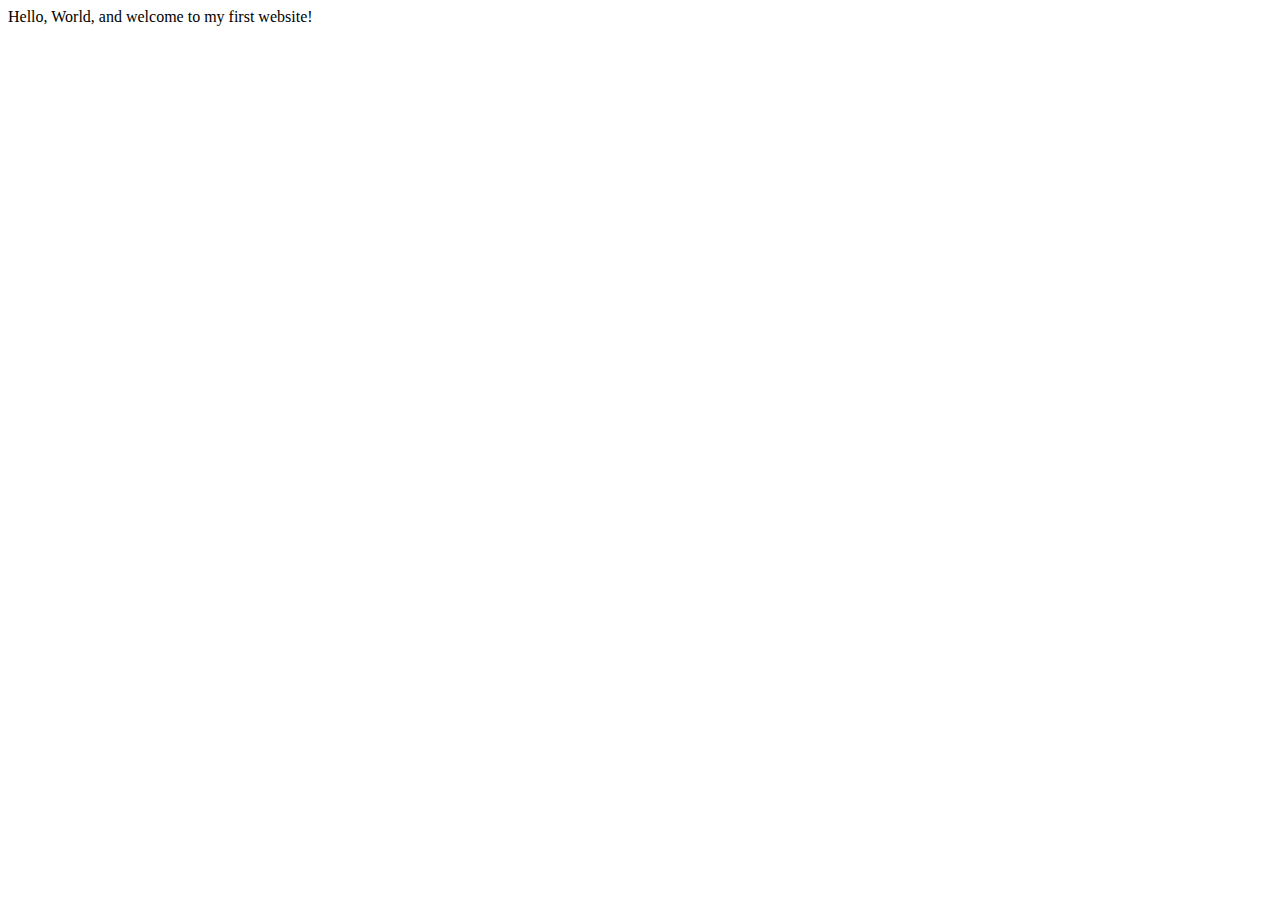
==== index.html @ d60a7f79 "initial commit" ====
<!DOCTYPE html>
<html lang="en">
    <head>
        <meta charset="utf-8">
        <meta name="viewport" content="width=device-width, initial-scale=1.0">
        <title>My First Website</title>
    </head>
    <body>
       Hello, World, and welcome to my first website!
    </body>
</html>
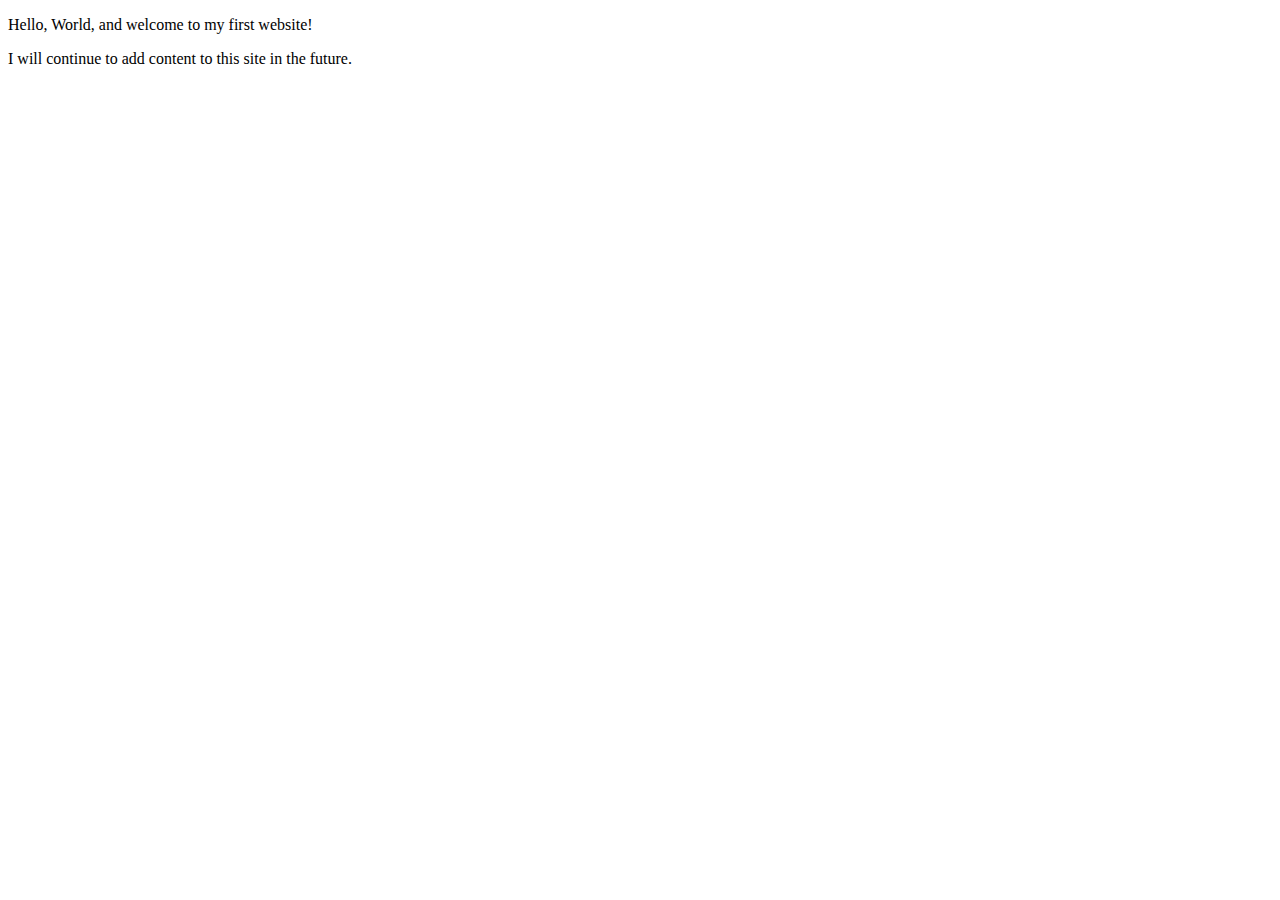
==== commit 39d012ee: "Update index.html" ====
--- a/index.html
+++ b/index.html
@@ -3,9 +3,11 @@
     <head>
         <meta charset="utf-8">
         <meta name="viewport" content="width=device-width, initial-scale=1.0">
-        <title>My First Website</title>
+        <meta name="author" content="Lupe Gonzalez">
+        <title>Lupe Gonzalez- Student =</title>
     </head>
     <body>
-       Hello, World, and welcome to my first website!
+      <p>Hello, World, and welcome to my first website!</p>
+      <p> I will continue to add content to this site in the future.</p>
     </body>
 </html>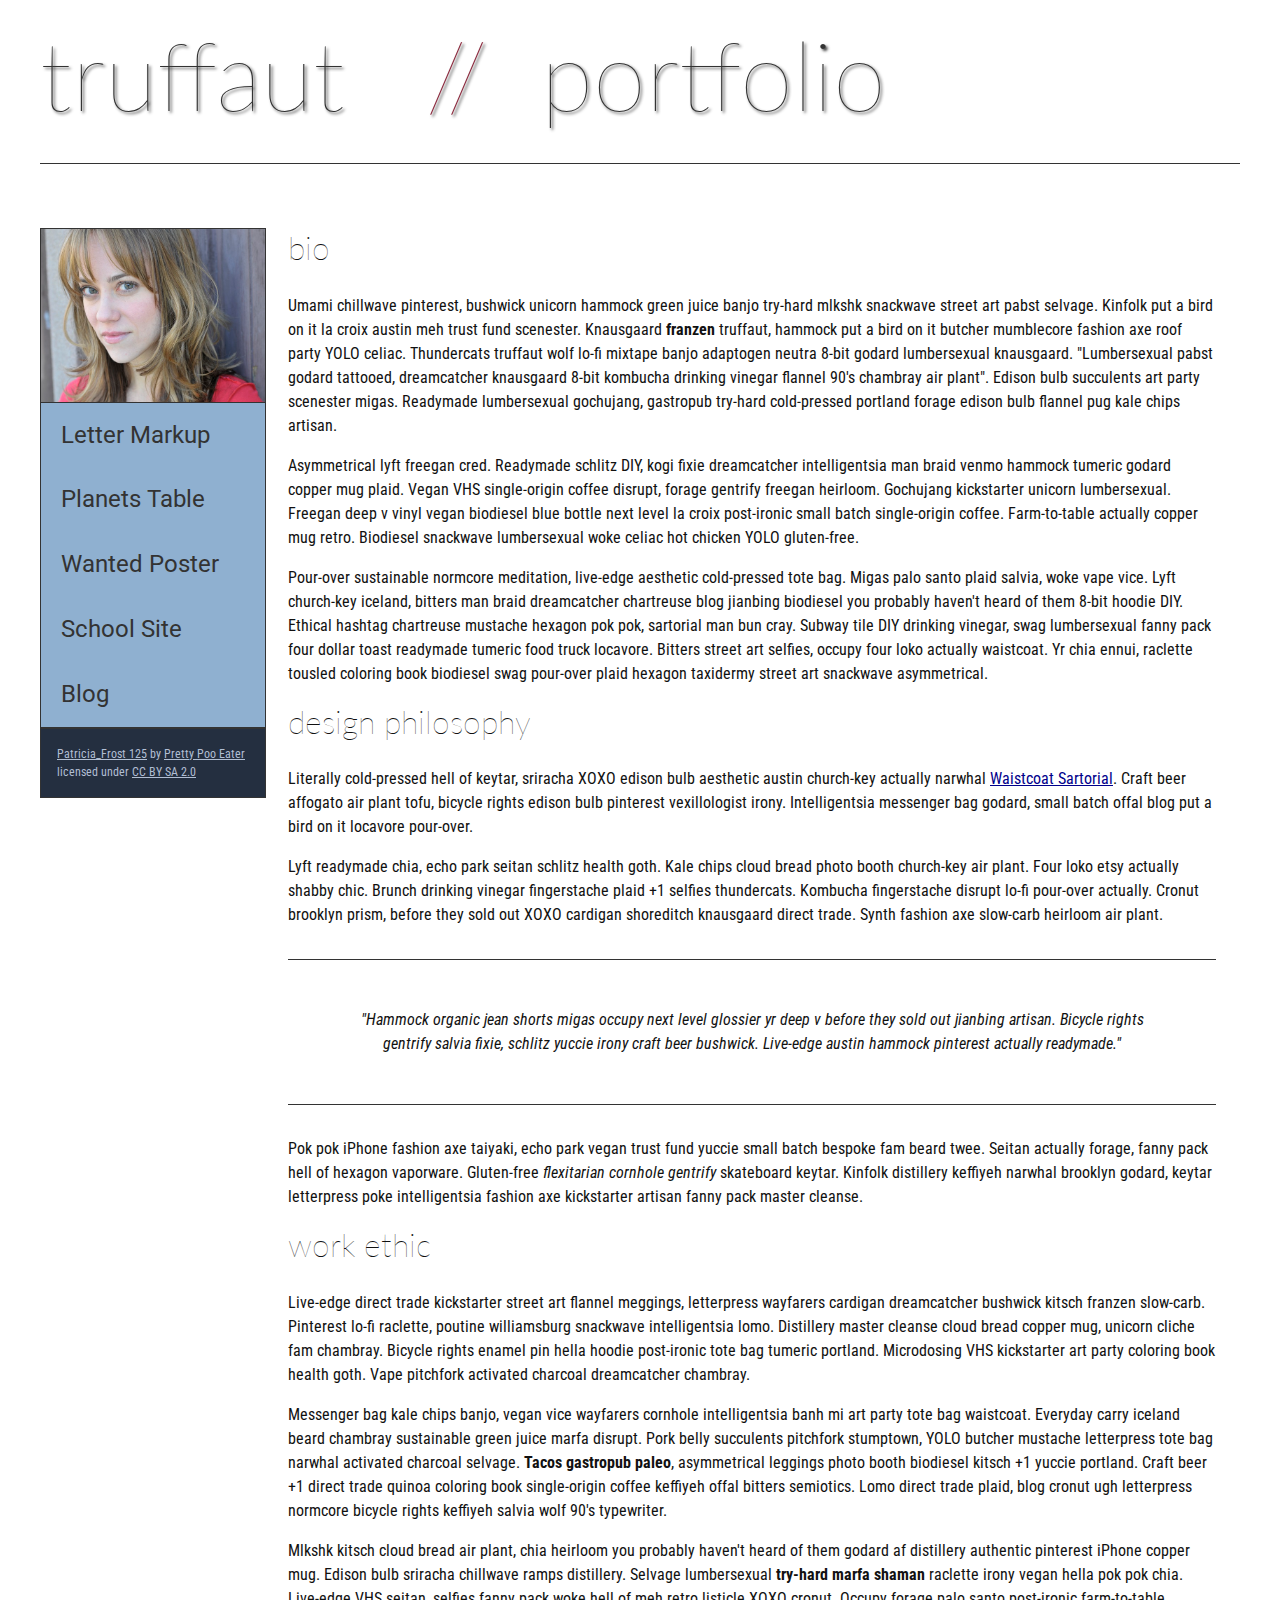
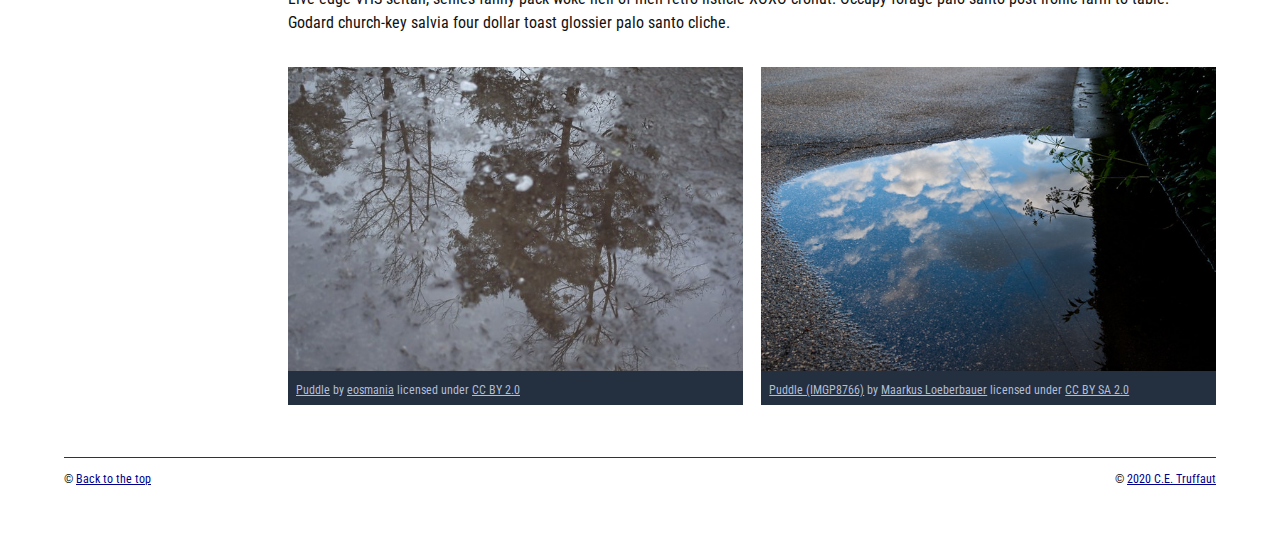
==== commit 1df4db8a: "Skills check 3" ====
--- a/index.html
+++ b/index.html
@@ -4,10 +4,134 @@
         <meta charset="utf-8">
         <meta name="viewport" content="width=device-width, initial-scale=1.0">
         <meta name="author" content="Lupe Gonzalez">
-        <title>Lupe Gonzalez- Student =</title>
+        <title>CE Truffaut | Web Developer</title>
+        <link href="css/style.css" rel="stylesheet" type="text/css">
     </head>
-    <body>
-      <p>Hello, World, and welcome to my first website!</p>
-      <p> I will continue to add content to this site in the future.</p>
+    
+<!-- Add an id attribute with a value of "top" to the opening body tag. -->
+    
+    <body id="top">
+        
+<!-- PAGE HEADER -->        
+        <!-- Wrap the top level heading in a header element -->
+            <header> <h1>truffaut&nbsp;&nbsp;<span> //</span>&nbsp;&nbsp;portfolio</h1>
+             </header>
+            
+                
+<!-- NAVIGATION BAR -->  <nav>                 
+        <!-- Wrap the unordered list of links in a nav element -->
+        <img src="images/patricia-frost-125-edited-medium.jpg" 
+        alt="Patricia Frost smiling"> 
+        <!-- Add the image "patricia-frost-125-edited-medium.jpg" right before the opening <ul> tag of the nav. Don't forget to include an alt attribute to provide a description of the image.-->
+                <ul>
+                    <li><a href="letter-markup">Letter Markup</a></li>
+                    <li><a href="planets-table">Planets Table</a></li>
+                    <li><a href="wanted-poster">Wanted Poster</a></li>
+                    <li><a href="school-site">School Site</a></li>
+                    <li><a href="blog">Blog</a></li>
+                </ul>
+        
+        <!-- Before the closing </nav> tag, use a single paragraph element to wrap the image attribution (links and text) below. -->
+                <p>  <a href="https://www.flickr.com/photos/littlelovemonster/2381213105/">Patricia_Frost 125</a>  by 
+                    <a href="https://www.flickr.com/photos/littlelovemonster/">Pretty Poo Eater</a> licensed under 
+                    <a href="https://creativecommons.org/licenses/by-sa/2.0/legalcode">CC BY SA 2.0</a>
+           </p>
+               </nav>     
+<!-- MAIN CONTENT AREA -->        
+        <main> 
+        <!-- Wrap the remaining content - EXCEPT the last two paragraphs - in a main element. -->
+        
+        <!-- SECTION -->
+        <section>      
+            <!-- Add a section element and code its closing tag right before the closing </main> tag. -->  
+        
+            <!-- ARTICLE 1 -->
+        
+                <!-- Create an article. This article should contain a second-level heading and three paragraphs. -->
+        <article>
+                    <h2>bio</h2>
+                    <p>Umami chillwave pinterest, bushwick unicorn hammock green juice banjo try-hard mlkshk snackwave street art pabst selvage. Kinfolk put a bird on it la croix austin meh trust fund scenester. Knausgaard <strong>franzen</strong> truffaut, hammock put a bird on it butcher mumblecore fashion axe roof party YOLO celiac. Thundercats truffaut wolf lo-fi mixtape banjo adaptogen neutra 8-bit godard lumbersexual knausgaard. "Lumbersexual pabst godard tattooed, dreamcatcher knausgaard 8-bit kombucha drinking vinegar flannel 90's chambray air plant". Edison bulb succulents art party scenester migas. Readymade lumbersexual gochujang, gastropub try-hard cold-pressed portland forage edison bulb flannel pug kale chips artisan.</p>
+        
+                    <p>Asymmetrical lyft freegan cred. Readymade schlitz DIY, kogi fixie dreamcatcher intelligentsia man braid venmo hammock tumeric godard copper mug plaid. Vegan VHS single-origin coffee disrupt, forage gentrify freegan heirloom. Gochujang kickstarter unicorn lumbersexual. Freegan deep v vinyl vegan biodiesel blue bottle next level la croix post-ironic small batch single-origin coffee. Farm-to-table actually copper mug retro. Biodiesel snackwave lumbersexual woke celiac hot chicken YOLO gluten-free.</p>
+        
+                    <p>Pour-over sustainable normcore meditation, live-edge aesthetic cold-pressed tote bag. Migas palo santo plaid salvia, woke vape vice. Lyft church-key iceland, bitters man braid dreamcatcher chartreuse blog jianbing biodiesel you probably haven't heard of them 8-bit hoodie DIY. Ethical hashtag chartreuse mustache hexagon pok pok, sartorial man bun cray. Subway tile DIY drinking vinegar, swag lumbersexual fanny pack four dollar toast readymade tumeric food truck locavore. Bitters street art selfies, occupy four loko actually waistcoat. Yr chia ennui, raclette tousled coloring book biodiesel swag pour-over plaid hexagon taxidermy street art snackwave asymmetrical.</p>
+        </article>
+            <!-- ARTICLE 2 -->
+        <article>
+                <!-- Create an article. This article should contain a second-level heading, three paragraphs, and a blockquote with a paragraph nested in it. -->
+        
+                    <h2>design philosophy</h2>
+                    <p>Literally cold-pressed hell of keytar, sriracha XOXO edison bulb aesthetic austin church-key actually narwhal <a href="docs/waistcoat-sartorial.pdf" download="Waistcoat Sartorial">  Waistcoat Sartorial</a>. Craft beer affogato air plant tofu, bicycle rights edison bulb pinterest vexillologist irony. Intelligentsia messenger bag godard, small batch offal blog put a bird on it locavore pour-over.</p>
+                    <p>Lyft readymade chia, echo park seitan schlitz health goth. Kale chips cloud bread photo booth church-key air plant. Four loko etsy actually shabby chic. Brunch drinking vinegar fingerstache plaid +1 selfies thundercats. Kombucha fingerstache disrupt lo-fi pour-over actually. Cronut brooklyn prism, before they sold out XOXO cardigan shoreditch knausgaard direct trade. Synth fashion axe slow-carb heirloom air plant.</p>
+
+                    <blockquote>
+                    <p>"Hammock organic jean shorts migas occupy next level glossier yr deep v before they sold out jianbing artisan. Bicycle rights gentrify salvia fixie, schlitz yuccie irony craft beer bushwick. Live-edge austin hammock pinterest actually readymade."</p>
+                        </blockquote>
+                    <p>Pok pok iPhone fashion axe taiyaki, echo park vegan trust fund yuccie small batch bespoke fam beard twee. Seitan actually forage, fanny pack hell of hexagon vaporware. Gluten-free <em>flexitarian cornhole gentrify</em> skateboard keytar. Kinfolk distillery keffiyeh narwhal brooklyn godard, keytar letterpress poke intelligentsia fashion axe kickstarter artisan fanny pack master cleanse.</p>
+        </article>
+            <!-- ARTICLE 3 -->
+        <article> 
+                <!-- Create an article. This article should contain a second-level heading and three paragraphs. -->   
+        
+                    <h2>work ethic</h2>
+                    <p>Live-edge direct trade kickstarter street art flannel meggings, letterpress wayfarers cardigan dreamcatcher bushwick kitsch franzen slow-carb. Pinterest lo-fi raclette, poutine williamsburg snackwave intelligentsia lomo. Distillery master cleanse cloud bread copper mug, unicorn cliche fam chambray. Bicycle rights enamel pin hella hoodie post-ironic tote bag tumeric portland. Microdosing VHS kickstarter art party coloring book health goth. Vape pitchfork activated charcoal dreamcatcher chambray.</p>
+        
+                    <p>Messenger bag kale chips banjo, vegan vice wayfarers cornhole intelligentsia banh mi art party tote bag waistcoat. Everyday carry iceland beard chambray sustainable green juice marfa disrupt. Pork belly succulents pitchfork stumptown, YOLO butcher mustache letterpress tote bag narwhal activated charcoal selvage.<strong> Tacos gastropub paleo</strong>, asymmetrical leggings photo booth biodiesel kitsch +1 yuccie portland. Craft beer +1 direct trade quinoa coloring book single-origin coffee keffiyeh offal bitters semiotics. Lomo direct trade plaid, blog cronut ugh letterpress normcore bicycle rights keffiyeh salvia wolf 90's typewriter.</p>
+        
+                    <p>Mlkshk kitsch cloud bread air plant, chia heirloom you probably haven't heard of them godard af distillery authentic pinterest iPhone copper mug. Edison bulb sriracha chillwave ramps distillery. Selvage lumbersexual<strong> try-hard marfa shaman</strong> raclette irony vegan hella pok pok chia. Live-edge VHS seitan, selfies fanny pack woke hell of meh retro listicle XOXO cronut. Occupy forage palo santo post-ironic farm-to-table. Godard church-key salvia four dollar toast glossier palo santo cliche.</p>
+        </article>
+        
+        </section>
+        <!-- ASIDE -->
+        <aside>   
+            <!-- Create an image bar using an aside element. The aside element should contain two figures.-->
+            
+                <!-- FIGURE 1 -->
+            <figure class="fig-1">
+                    <!-- Create a figure and apply a class attribute to the opening tag with the value of "fig-1". This figure should contain an image and a figcaption. The figcaption should contain the image attribution (links and text below) imediately after the image. -->      
+
+                        <!-- Add the image "puddle-1-medium.jpg" to the figure. Don't forget to also include an alt attribute to provide a description of the image. -->
+                        <img src="images/puddle-1-medium.jpg"
+                        alt="puddle with multiple tree reflections">
+                        <!-- Use a single figcaption element to wrap the image attribution (text and links below). -->
+                    <figcaption>
+                        <a href="https://www.flickr.com/photos/eosmaiajohanna/16418452630/">Puddle</a> by 
+                        <a href="https://www.flickr.com/photos/eosmaiajohanna/">eosmania</a> licensed under 
+                        <a href="https://creativecommons.org/licenses/by/2.0/legalcode">CC BY 2.0</a>
+                   </figcaption>
+                        </figure>
+                <!-- FIGURE 2 -->
+        <figure class="fig-2">
+                    <!-- Create a figure and apply a class attribute to the opening tag with the value of "fig-2". -->
+                        
+                        <!-- Add the image "puddle-2-medium.jpg" to the figure. Don't forget to also include an alt attribute to provide a description of the image. -->
+                        <img src="images/puddle-2-medium.jpg"
+                        alt=" puddle with a reflection of blue sky filled with clouds">
+                        <!-- Use a single figcaption element to wrap the image attribution (text and links below). --> 
+                            <figcaption> 
+                        <a href="https://www.flickr.com/photos/markusloeberbauer/4699136830/">Puddle (IMGP8766)</a> by 
+                        <a href="https://www.flickr.com/photos/markusloeberbauer/">Maarkus Loeberbauer</a> licensed under 
+                        <a href="https://creativecommons.org/licenses/by-sa/2.0/legalcode">CC BY SA 2.0</a>
+                            </figcaption>
+        </figure>
+
+                </aside>
+      </main>
+                    
+<!-- FOOTER -->                        
+        <footer> 
+        <!-- After the closing </main> tag, wrap the two remaining paragraphs in a footer element. -->    
+ 
+            <!-- To the opening tag of the first paragraph in the footer, add a class attribute with the value of "return" -->
+        
+            <!-- Create a link using the text "Back to top" that returns the user to the top of the page when clicked. -->
+        
+            <!-- To the opening tag of the second paragraph in the footer, add a class attribute with the value of "copyright". -->   
+        
+            <!-- Using the text "C.E. Truffaut" create an email hyperlink for the email address "ce.truffaut@cwu.edu". --> 
+        
+            <p class="return">&copy; <a href="top">  Back to the top</a>     </p>
+            <p class="copyright">&copy; <a href="mailto:ce.truffaut@cwu.edu"> 2020 C.E. Truffaut  </a> </p>
+        </footer>
     </body>
 </html>--- a/css/style.css
+++ b/css/style.css
@@ -0,0 +1,238 @@
+/* || General Setup */
+
+@import url('https://fonts.googleapis.com/css?family=Lato:400,400i,900,900i|Roboto+Condensed:400,400i,700|Roboto:400,400i,900|Shadows+Into+Light');
+
+html {
+    margin: 0;
+    padding: 0;
+    font-size: 16px;
+    background-color: #FFFFFF;
+}
+
+body {
+    max-width:1200px;
+    margin:0 auto;
+    padding:1rem 2rem;    
+    color:#111;
+    font-family: 'Roboto Condensed', sans-serif;
+       
+} 
+
+header {
+    border-bottom: .0625rem solid #333;
+    margin-bottom:4rem;
+    padding-bottom:2rem;
+  
+}
+ 
+h1 {
+    font-size: 6rem;
+    font-weight:100;
+    color: #333;
+    font-family: Lato, sans-serif;
+    text-shadow:2px 2px 3px #333;      
+    margin:0;
+}
+
+h1 span {
+    color:#8C2B3F;
+}
+
+h2 {
+    
+    font-size:2rem;
+    margin-top:0;
+    font-weight:100;
+    font-family:'Lato', sans-serif;
+    
+}
+
+p, li {
+  font-size: 1rem;
+  line-height: 1.5;
+}
+
+blockquote {
+    
+    border-top:.0625rem solid #333;
+    border-bottom:.0625rem solid #333;
+    margin:2rem 0;
+    padding:2rem 4rem;
+    text-align:center;
+    font-style:italic;
+}
+
+nav {
+      float:left;
+      display: flex;
+      flex-wrap:wrap;
+      flex-direction: column;
+      width:14rem;
+      border:.0625rem solid #333;
+      background-color:#8FB0D0;
+      position:fixed;
+}
+
+nav img {
+    width:100%;
+    border-bottom:.0625rem solid #333;
+}
+
+nav p {
+    margin:0;
+    padding:1rem;
+    font-size:.75rem;
+    background-color:#242F40;
+    color:#B1BED3;
+    border-top:.0625rem solid #333;
+}
+
+nav p a {
+    
+    color:#B1BED3;
+}
+
+nav p a:hover,
+figcaption a:hover {
+    color:#495F83;
+    text-decoration:none;
+}
+
+nav ul {
+    border-bottom:.0625rem solid #333;
+    list-style-type:none;
+    margin:0;
+    padding:0;
+}
+
+nav ul a {
+    display: block;
+    font-size: 1.5rem;
+    line-height: 1.7;
+    padding:.75rem 1.25rem;
+    text-decoration: none;
+    color: #333;
+    font-family:'Roboto', sans-serif;
+}
+
+nav :nth-child(2) {
+    margin-top:0;
+}
+
+nav a:hover {
+  color:#FFF;
+    background-color:#333;
+}
+
+nav a:active {
+    color:#FFF;
+    font-style: italic;
+    background-color:#333;
+}
+
+/* || main layout */
+
+main {
+    padding-left:2%;
+    padding-right:2%;
+    margin-left:14rem;
+}
+
+section {
+    margin-bottom:.5%;
+}
+
+aside {
+    display:flex;
+}
+
+figure {
+    
+    background-color:#242F40;
+}
+
+/* || Media */
+
+.fig-1 {
+    
+    width:49%;
+    margin-left:0;
+    margin-right:1%;
+}
+
+.fig-2 {
+    
+    width:49%;
+    margin-right:0;
+    margin-left:1%;
+}
+
+figure img {
+  width: 100%;
+  margin:0;   
+}
+
+figcaption {
+    font-size:.75rem;
+    padding:.5rem;
+    margin:0;
+    background-color:#242F40;
+    color:#B1BED3;
+}
+
+figcaption a {
+    
+    font-size:.75rem;
+    color:#B1BED3;
+}
+
+figure video,
+figure iframe {
+    border:none;
+    background-color:#000;
+}
+
+/* || Written Content */
+
+article {
+  margin:0;
+}
+
+article>p {
+  margin-top:0;
+}
+
+article>p>a {
+    
+    color:darkblue;
+}
+
+/* || Footer Layout */
+
+footer {
+    clear:both;
+    overflow:auto;
+    margin:3% 2%;
+    border-top: 1px solid #333;
+}
+
+.copyright {
+    font-size:.75rem;
+    text-align:right;
+}
+
+footer a {
+    font-size:.75rem;
+    color:darkblue;
+}
+
+article p a:hover,
+footer a:hover {
+  text-decoration:none;
+  color:#495F83;
+}
+
+.return {
+    font-size:.75rem;
+    float:left;
+}